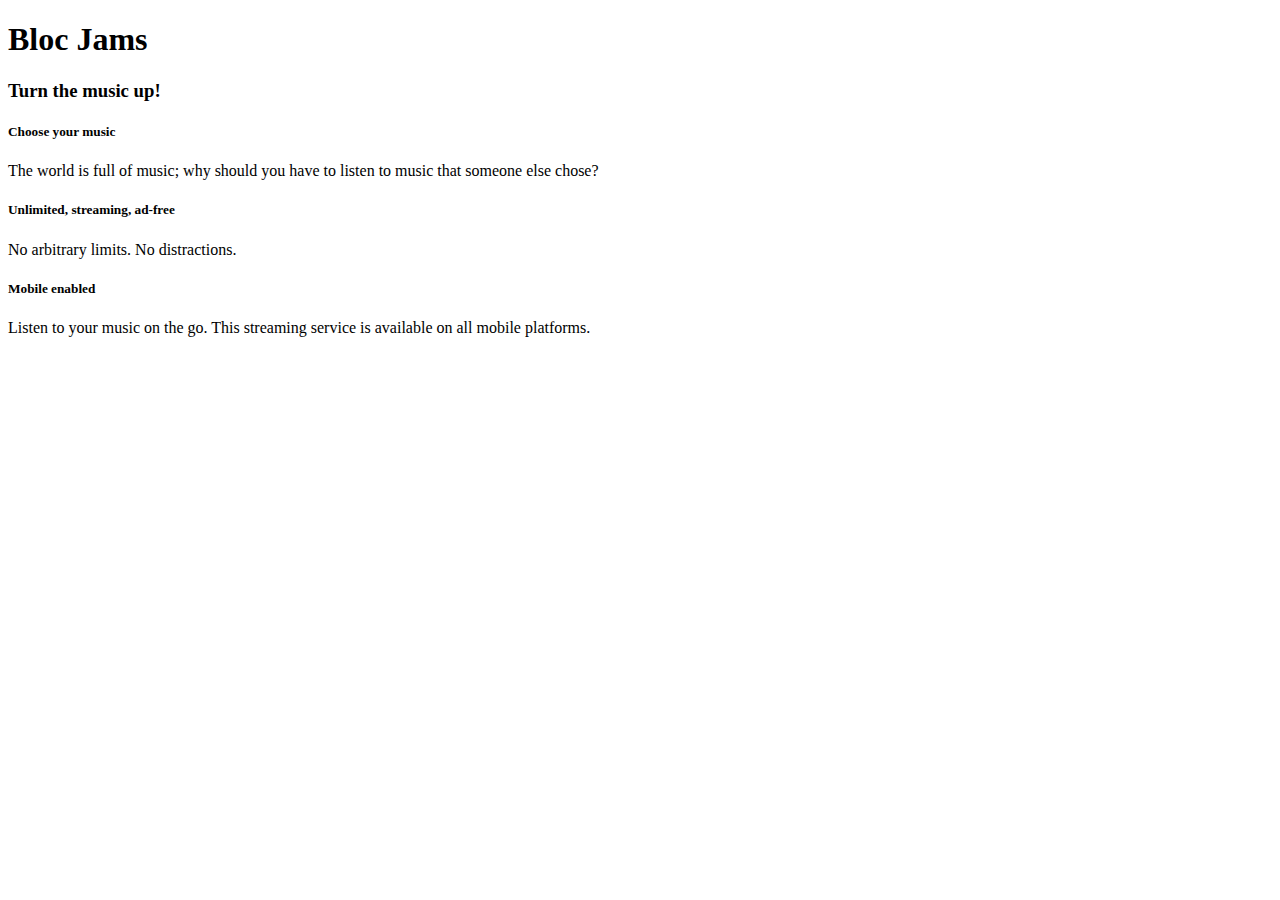
==== index.html @ 95a8a896 "assignment 6 completed" ====
<!DOCTYPE html>
<html>
    <head>
        <title>Bloc Jams</title>
    </head>
    <body>
      <nav> <!-- navigation bar -->
      </nav>
      <section> <!-- hero content -->
        <h1>Bloc Jams</h1>
        <h3>Turn the music up!</h3>
      </section>
      <section> <!-- selling points -->
        <div>
            <h5>Choose your music</h5>
            <p>The world is full of music; why should you have to listen to music that someone else chose?</p>
        </div>
        <div>
            <h5>Unlimited, streaming, ad-free</h5>
            <p>No arbitrary limits. No distractions.</p>
        </div>
        <div>
            <h5>Mobile enabled</h5>
            <p>Listen to your music on the go. This streaming service is available on all mobile platforms.</p>
        </div>
      </section>
    </body>
</html>
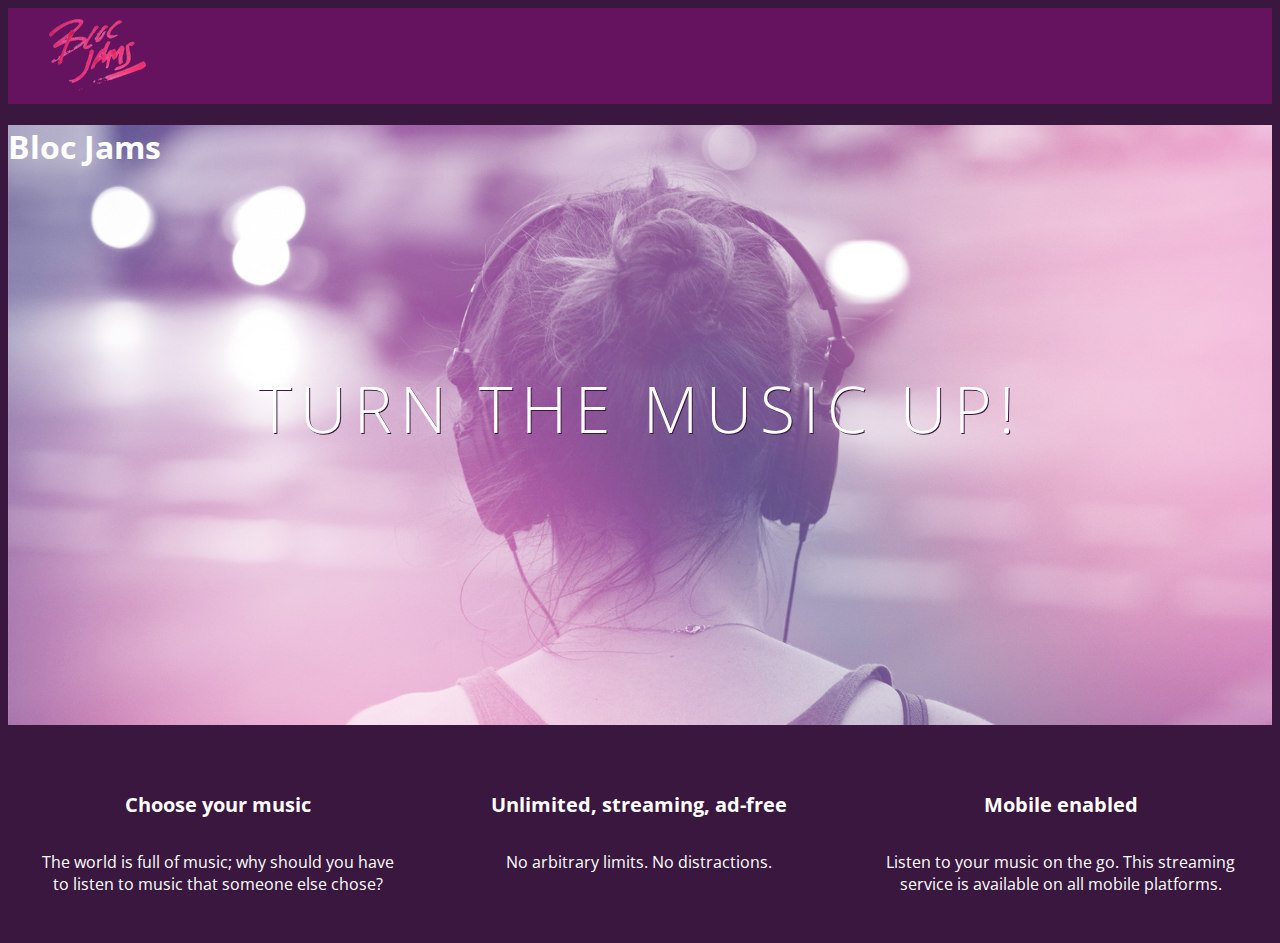
==== commit 1759f883: "checkpoint 6 styles done" ====
--- a/index.html
+++ b/index.html
@@ -2,26 +2,34 @@
 <html>
     <head>
         <title>Bloc Jams</title>
+        <link rel="stylesheet" type="text/css" href="http://fonts.googleapis.com/css?family=Open+Sans:400,800,600,700,300">
+        <link rel="stylesheet" type="text/css" href="http://code.ionicframework.com/ionicons/2.0.1/css/ionicons.min.css">
+        <link rel="stylesheet" type="text/css" href="styles/normalize.css">
+        <link rel="stylesheet" type="text/css" href="styles/main.css">
     </head>
-    <body>
-      <nav> <!-- navigation bar -->
+    <body class="landing">
+      <nav class="navbar">  <!-- navigation bar -->
+        <img src="assets/images/bloc_jams_logo.png" alt="bloc jams logo" class="logo">
       </nav>
-      <section> <!-- hero content -->
+      <section class="hero-content"><!-- hero content -->
         <h1>Bloc Jams</h1>
-        <h3>Turn the music up!</h3>
+        <h1 class="hero-title">Turn the music up!</h1>
       </section>
-      <section> <!-- selling points -->
+      <section class="selling-points"> <!-- selling points -->
+           <div class="point">
+               <span class="ion-music-note"></span>
+               <h5 class="point-title">Choose your music</h5>
+               <p class="point-description">The world is full of music; why should you have to listen to music that someone else chose?</p>        </div>
+               <div class="point">
+                   <span class="ion-radio-waves"></span>
+                   <h5 class="point-title">Unlimited, streaming, ad-free</h5>
+                   <p class="point-description">No arbitrary limits. No distractions.</p>
+           </div>
         <div>
-            <h5>Choose your music</h5>
-            <p>The world is full of music; why should you have to listen to music that someone else chose?</p>
-        </div>
-        <div>
-            <h5>Unlimited, streaming, ad-free</h5>
-            <p>No arbitrary limits. No distractions.</p>
-        </div>
-        <div>
-            <h5>Mobile enabled</h5>
-            <p>Listen to your music on the go. This streaming service is available on all mobile platforms.</p>
+          <div class="point">
+               <span class="ion-iphone"></span>
+               <h5 class="point-title">Mobile enabled</h5>
+               <p class="point-description">Listen to your music on the go. This streaming service is available on all mobile platforms.</p>
         </div>
       </section>
     </body>
--- a/styles/main.css
+++ b/styles/main.css
@@ -0,0 +1,74 @@
+html {
+     height: 100%; /* makes sure our HTML takes up 100% of the browser window */
+     font-size: 100%;
+ }
+
+ body {
+     font-family: 'Open Sans'; /* sets our font to the "Open Sans" typeface */
+     color: white;             /* sets the text color to white */
+     min-height: 100%;         /* says the height of the body must be, at minimum, 100% of the window */
+ }
+
+ body.landing {
+     background-color: rgb(58,23,63); /* sets the background color to an RGB value (see below) */
+ }
+
+ .navbar {
+      padding: 0.5rem;
+      background-color: rgb(101,18,95);
+  }
+
+  .navbar .logo {
+      position: relative; /* positioning will be explained in a resource */
+      left: 2rem;
+  }
+  .hero-content {
+    position: relative; /* positioning will be explained in a resource */
+    min-height: 600px;  /* hero content element must be _at least_ 600 pixels */
+    background-image: url(../assets/images/bloc_jams_bg.jpg);
+    background-repeat: no-repeat;
+    background-position: center center;
+    background-size: cover;
+}
+ .hero-content .hero-title {
+     position: absolute;             /* positioning will be explained in a resource */
+     top: 40%;                       /* positioning will be explained in a resource */
+     -webkit-transform: translateY(-50%);
+     -moz-transform: translateY(-50%);
+     -ms-transform: translateY(-50%);
+     transform: translateY(-50%);
+     width: 100%;                    /* makes sure the title inhabits the full width of its container */
+     text-align: center;             /* aligns text in the horizontal center of the element */
+     font-size: 4rem;                /* specifies the size of the font in root em units */
+     font-weight: 300;               /* makes the font thinner or lighter weight */
+     text-transform: uppercase;      /* transforms the text to be all uppercase lettering */
+     letter-spacing: 0.5rem;         /* puts 0.5 root ems worth of space between each letter */
+     text-shadow: 1px 1px 0px rgb(58,23,63); /* creates a shadow underneath the text for readability over the image */
+ }
+ .selling-points {
+    position: relative;
+    display: table;
+    width: 100%;
+    -webkit-box-sizing: border-box;
+    -moz-box-sizing: border-box;
+    box-sizing: border-box; /* we'll explain this in a resource */
+}
+
+.point {
+    display: table-cell;
+    position: relative;
+    width: 33.3%;
+    padding: 2rem;
+    text-align: center;
+}
+
+.point .point-title {
+    font-size: 1.25rem;
+}
+
+.ion-music-note,
+.ion-radio-waves,
+.ion-iphone {
+    color: rgb(233,50,117);
+    font-size: 5rem;
+}
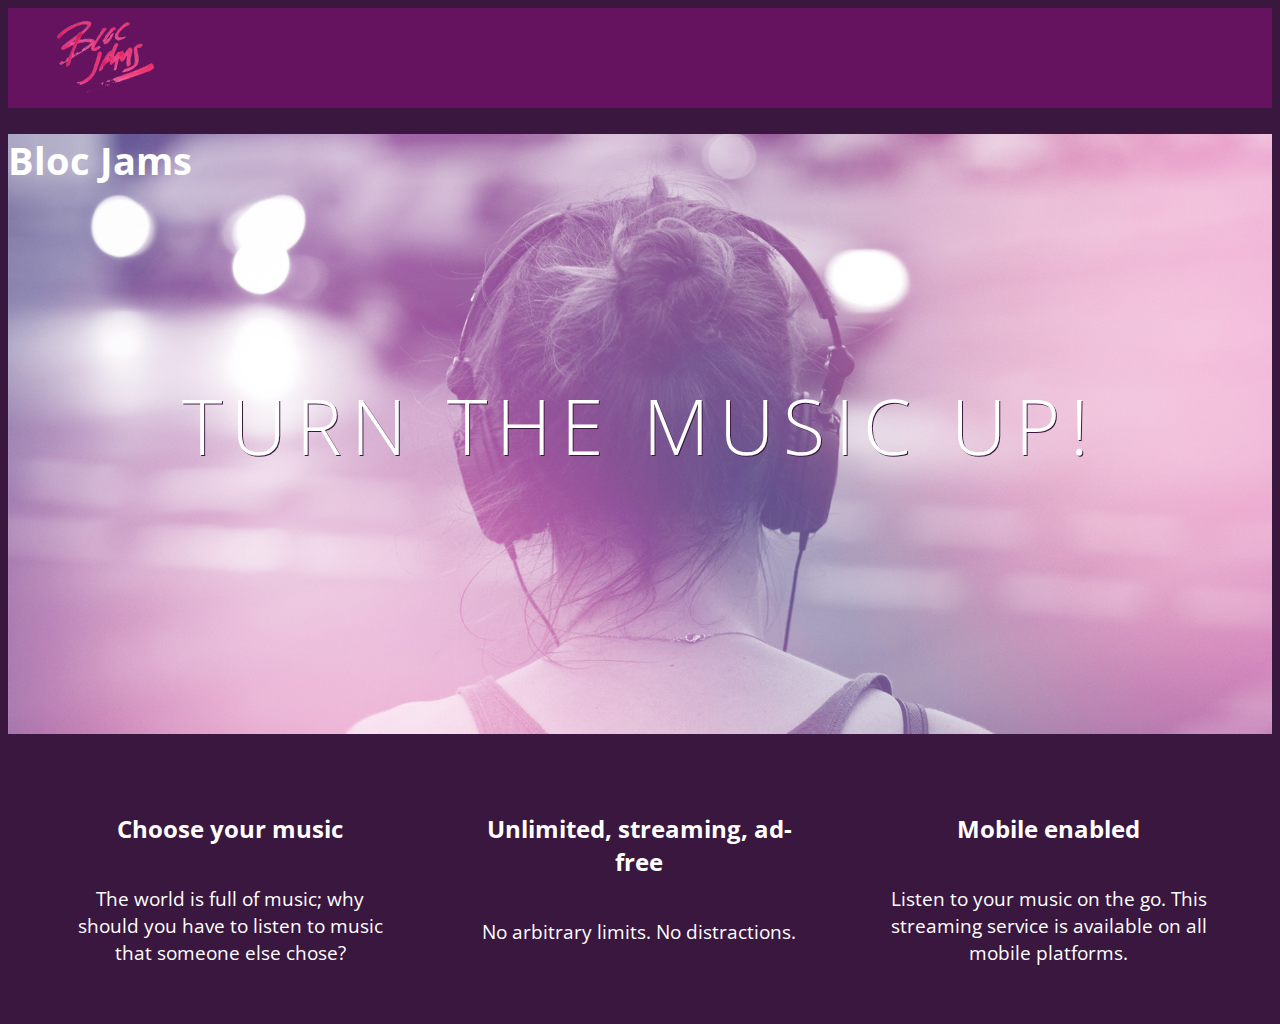
==== commit 823fab82: "checkpoint 8 responsive html css" ====
--- a/index.html
+++ b/index.html
@@ -1,36 +1,45 @@
 <!DOCTYPE html>
 <html>
-    <head>
-        <title>Bloc Jams</title>
-        <link rel="stylesheet" type="text/css" href="http://fonts.googleapis.com/css?family=Open+Sans:400,800,600,700,300">
-        <link rel="stylesheet" type="text/css" href="http://code.ionicframework.com/ionicons/2.0.1/css/ionicons.min.css">
-        <link rel="stylesheet" type="text/css" href="styles/normalize.css">
-        <link rel="stylesheet" type="text/css" href="styles/main.css">
-    </head>
-    <body class="landing">
-      <nav class="navbar">  <!-- navigation bar -->
+
+<head>
+    <title>Bloc Jams</title>
+    <meta name="viewport" content="width=device-width, initial-scale=1">
+    <link rel="stylesheet" type="text/css" href="http://fonts.googleapis.com/css?family=Open+Sans:400,800,600,700,300">
+    <link rel="stylesheet" type="text/css" href="http://code.ionicframework.com/ionicons/2.0.1/css/ionicons.min.css">
+    <link rel="stylesheet" type="text/css" href="styles/normalize.css">
+    <link rel="stylesheet" type="text/css" href="styles/main.css">
+    <link rel="stylesheet" type="text/css" href="styles/landing.css">
+</head>
+
+<body class="landing">
+    <nav class="navbar">
+        <!-- navigation bar -->
         <img src="assets/images/bloc_jams_logo.png" alt="bloc jams logo" class="logo">
-      </nav>
-      <section class="hero-content"><!-- hero content -->
+    </nav>
+    <section class="hero-content">
+        <!-- hero content -->
         <h1>Bloc Jams</h1>
         <h1 class="hero-title">Turn the music up!</h1>
-      </section>
-      <section class="selling-points"> <!-- selling points -->
-           <div class="point">
-               <span class="ion-music-note"></span>
-               <h5 class="point-title">Choose your music</h5>
-               <p class="point-description">The world is full of music; why should you have to listen to music that someone else chose?</p>        </div>
-               <div class="point">
-                   <span class="ion-radio-waves"></span>
-                   <h5 class="point-title">Unlimited, streaming, ad-free</h5>
-                   <p class="point-description">No arbitrary limits. No distractions.</p>
-           </div>
+    </section>
+    <section class="selling-points container">
+        <!-- selling points -->
+        <div class="point column third">
+            <span class="ion-music-note"></span>
+            <h5 class="point-title">Choose your music</h5>
+            <p class="point-description">The world is full of music; why should you have to listen to music that someone else chose?</p>
+        </div>
+        <div class="point column third">
+            <span class="ion-radio-waves"></span>
+            <h5 class="point-title">Unlimited, streaming, ad-free</h5>
+            <p class="point-description">No arbitrary limits. No distractions.</p>
+        </div>
         <div>
-          <div class="point">
-               <span class="ion-iphone"></span>
-               <h5 class="point-title">Mobile enabled</h5>
-               <p class="point-description">Listen to your music on the go. This streaming service is available on all mobile platforms.</p>
-        </div>
-      </section>
-    </body>
+            <div class="point column third">
+                <span class="ion-iphone"></span>
+                <h5 class="point-title">Mobile enabled</h5>
+                <p class="point-description">Listen to your music on the go. This streaming service is available on all mobile platforms.</p>
+            </div>
+    </section>
+</body>
+
 </html>
--- a/styles/main.css
+++ b/styles/main.css
@@ -1,74 +1,67 @@
 html {
-     height: 100%; /* makes sure our HTML takes up 100% of the browser window */
-     font-size: 100%;
- }
-
- body {
-     font-family: 'Open Sans'; /* sets our font to the "Open Sans" typeface */
-     color: white;             /* sets the text color to white */
-     min-height: 100%;         /* says the height of the body must be, at minimum, 100% of the window */
- }
-
- body.landing {
-     background-color: rgb(58,23,63); /* sets the background color to an RGB value (see below) */
- }
-
- .navbar {
-      padding: 0.5rem;
-      background-color: rgb(101,18,95);
-  }
-
-  .navbar .logo {
-      position: relative; /* positioning will be explained in a resource */
-      left: 2rem;
-  }
-  .hero-content {
-    position: relative; /* positioning will be explained in a resource */
-    min-height: 600px;  /* hero content element must be _at least_ 600 pixels */
-    background-image: url(../assets/images/bloc_jams_bg.jpg);
-    background-repeat: no-repeat;
-    background-position: center center;
-    background-size: cover;
-}
- .hero-content .hero-title {
-     position: absolute;             /* positioning will be explained in a resource */
-     top: 40%;                       /* positioning will be explained in a resource */
-     -webkit-transform: translateY(-50%);
-     -moz-transform: translateY(-50%);
-     -ms-transform: translateY(-50%);
-     transform: translateY(-50%);
-     width: 100%;                    /* makes sure the title inhabits the full width of its container */
-     text-align: center;             /* aligns text in the horizontal center of the element */
-     font-size: 4rem;                /* specifies the size of the font in root em units */
-     font-weight: 300;               /* makes the font thinner or lighter weight */
-     text-transform: uppercase;      /* transforms the text to be all uppercase lettering */
-     letter-spacing: 0.5rem;         /* puts 0.5 root ems worth of space between each letter */
-     text-shadow: 1px 1px 0px rgb(58,23,63); /* creates a shadow underneath the text for readability over the image */
- }
- .selling-points {
-    position: relative;
-    display: table;
-    width: 100%;
-    -webkit-box-sizing: border-box;
-    -moz-box-sizing: border-box;
-    box-sizing: border-box; /* we'll explain this in a resource */
+    height: 100%;
+    /* makes sure our HTML takes up 100% of the browser window */
+    font-size: 100%;
 }
 
-.point {
-    display: table-cell;
-    position: relative;
-    width: 33.3%;
-    padding: 2rem;
-    text-align: center;
+body {
+    font-family: 'Open Sans';
+    /* sets our font to the "Open Sans" typeface */
+    color: white;
+    /* sets the text color to white */
+    min-height: 100%;
+    /* says the height of the body must be, at minimum, 100% of the window */
 }
 
-.point .point-title {
-    font-size: 1.25rem;
+*,
+*::before,
+*::after {
+    -moz-box-sizing: border-box;
+    -webkit-box-sizing: border-box;
+    box-sizing: border-box;
 }
 
-.ion-music-note,
-.ion-radio-waves,
-.ion-iphone {
-    color: rgb(233,50,117);
-    font-size: 5rem;
+.navbar {
+    padding: 0.5rem;
+    background-color: rgb(101, 18, 95);
 }
+
+.navbar .logo {
+    position: relative;
+    /* positioning will be explained in a resource */
+    left: 2rem;
+}
+
+.container {
+    margin: 0 auto;
+    max-width: 64rem;
+}
+
+
+/* Medium and small screens (640px) */
+
+@media (min-width: 640px) {
+    html {
+        font-size: 112%;
+    }
+}
+
+
+/* Large screens (1024px) */
+
+@media (min-width: 1024px) {
+    html {
+        font-size: 120%;
+    }
+    .column {
+        float: left;
+        padding-left: 1rem;
+        padding-right: 1rem;
+    }
+     .column.full { width: 100%; }
+     .column.two-thirds { width: 66.7%; }
+     .column.half { width: 50%; }
+     .column.third { width: 33.3%; }
+     .column.fourth { width: 25%; }
+     .column.flow-opposite { float: right; }  
+}
--- a/styles/landing.css
+++ b/styles/landing.css
@@ -0,0 +1,48 @@
+ .landing {
+     background-color: rgb(58, 23, 63);
+ }
+ 
+ .hero-content {
+     position: relative;
+     min-height: 600px;
+     background-image: url(../assets/images/bloc_jams_bg.jpg);
+     background-repeat: no-repeat;
+     background-position: center center;
+     background-size: cover;
+ }
+ 
+ .hero-content .hero-title {
+     position: absolute;
+     top: 40%;
+     -webkit-transform: translateY(-50%);
+     -moz-transform: translateY(-50%);
+     transform: translateY(-50%);
+     width: 100%;
+     text-align: center;
+     font-size: 4rem;
+     font-weight: 300;
+     text-transform: uppercase;
+     letter-spacing: 0.5rem;
+     text-shadow: 1px 1px 0px rgb(58, 23, 63);
+ }
+ 
+ .selling-points {
+     position: relative;
+ }
+ 
+ .point {
+     position: relative;
+     padding: 2rem;
+     text-align: center;
+ }
+ 
+ .point .point-title {
+     font-size: 1.25rem;
+ }
+ 
+ .ion-music-note,
+ .ion-radio-waves,
+ .ion-iphone {
+     color: rgb(233, 50, 117);
+     font-size: 5rem;
+ }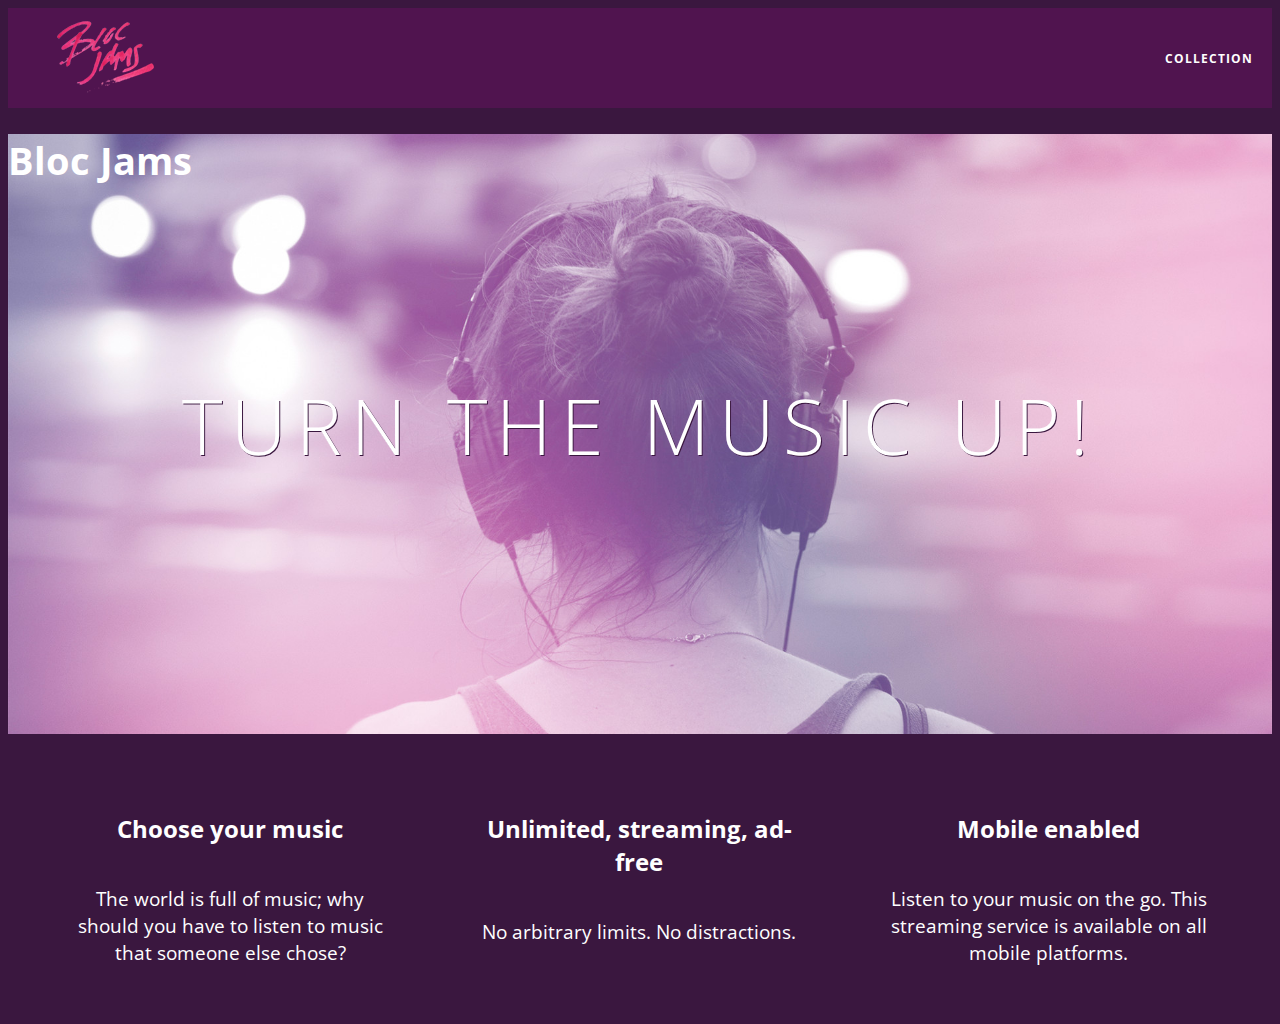
==== commit 0e4165b8: "checkpoint 9 complete: collection" ====
--- a/index.html
+++ b/index.html
@@ -14,14 +14,19 @@
 <body class="landing">
     <nav class="navbar">
         <!-- navigation bar -->
-        <img src="assets/images/bloc_jams_logo.png" alt="bloc jams logo" class="logo">
+         <a href="index.html" class="logo">
+             <img src="assets/images/bloc_jams_logo.png" alt="bloc jams logo">
+         </a>
+         <div class="links-container">
+             <a href="collection.html" class="navbar-link">collection</a>
+         </div>
     </nav>
     <section class="hero-content">
         <!-- hero content -->
         <h1>Bloc Jams</h1>
         <h1 class="hero-title">Turn the music up!</h1>
     </section>
-    <section class="selling-points container">
+    <section class="selling-points container clearfix">
         <!-- selling points -->
         <div class="point column third">
             <span class="ion-music-note"></span>
--- a/styles/main.css
+++ b/styles/main.css
@@ -22,16 +22,47 @@
 }
 
 .navbar {
+    position: relative;
     padding: 0.5rem;
-    background-color: rgb(101, 18, 95);
+    background-color: rgba(101,18,95,0.5);
+    z-index: 1;
 }
 
 .navbar .logo {
     position: relative;
     /* positioning will be explained in a resource */
     left: 2rem;
-}
-
+ cursor: pointer;  /* produces the finger-pointer icon when you hover over the logo */
+ }
+ 
+ .navbar .links-container {
+     display: table;
+     position: absolute;
+     top: 0;
+     right: 0;
+     height: 100px;
+     color: white;
+     text-decoration: none;
+ }
+  .links-container .navbar-link {
+     display: table-cell;
+     position: relative;
+     height: 100%;
+     padding-left: 1rem;
+     padding-right: 1rem;
+     vertical-align: middle;
+     color: white;
+     font-size: 0.625rem;
+     letter-spacing: 0.05rem;
+     font-weight: 700;
+     text-transform: uppercase;
+     text-decoration: none;
+     cursor: pointer;
+ }
+  .links-container .navbar-link:hover {
+     color: rgb(233,50,117);
+ }
+ 
 .container {
     margin: 0 auto;
     max-width: 64rem;
@@ -65,3 +96,12 @@
      .column.fourth { width: 25%; }
      .column.flow-opposite { float: right; }  
 }
+.clearfix::before,
+.clearfix::after {
+   content: " ";
+   display: table;
+}
+
+.clearfix::after {
+   clear: both;
+}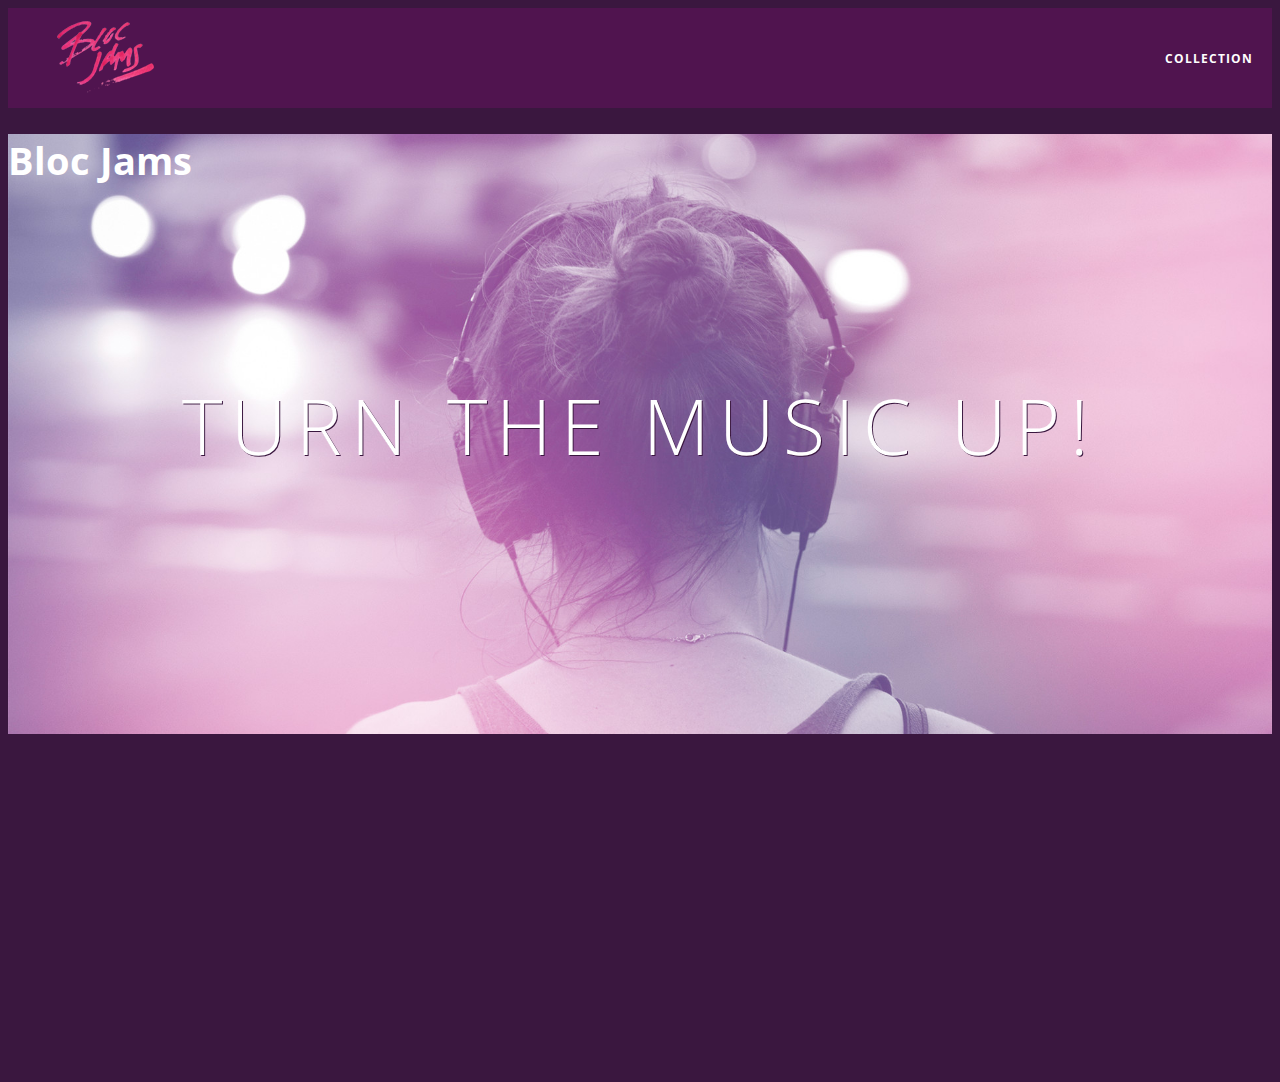
==== commit 9c8ea15a: "checkpoint complete" ====
--- a/index.html
+++ b/index.html
@@ -45,6 +45,7 @@
                 <p class="point-description">Listen to your music on the go. This streaming service is available on all mobile platforms.</p>
             </div>
     </section>
+         <script src="scripts/landing.js"></script>  
 </body>
 
 </html>
--- a/styles/main.css
+++ b/styles/main.css
@@ -67,7 +67,9 @@
     margin: 0 auto;
     max-width: 64rem;
 }
-
+ .container.narrow {
+     max-width: 56rem;
+ }
 
 /* Medium and small screens (640px) */
 
--- a/styles/landing.css
+++ b/styles/landing.css
@@ -34,6 +34,16 @@
      position: relative;
      padding: 2rem;
      text-align: center;
+     opacity: 0;
+     -webkit-transform: scaleX(0.9) translateY(3rem);
+     -moz-transform: scaleX(0.9) translateY(3rem);
+     transform: scaleX(0.9) translateY(3rem);
+     -webkit-transition: all 0.25s ease-in-out;
+     -moz-transition: all 0.25s ease-in-out;
+     transition: all 0.25s ease-in-out;
+     -webkit-transition-delay: 0.2s;
+     -moz-transition-delay: 0.2s;
+     transition-delay: 0.2s;     
  }
  
  .point .point-title {
